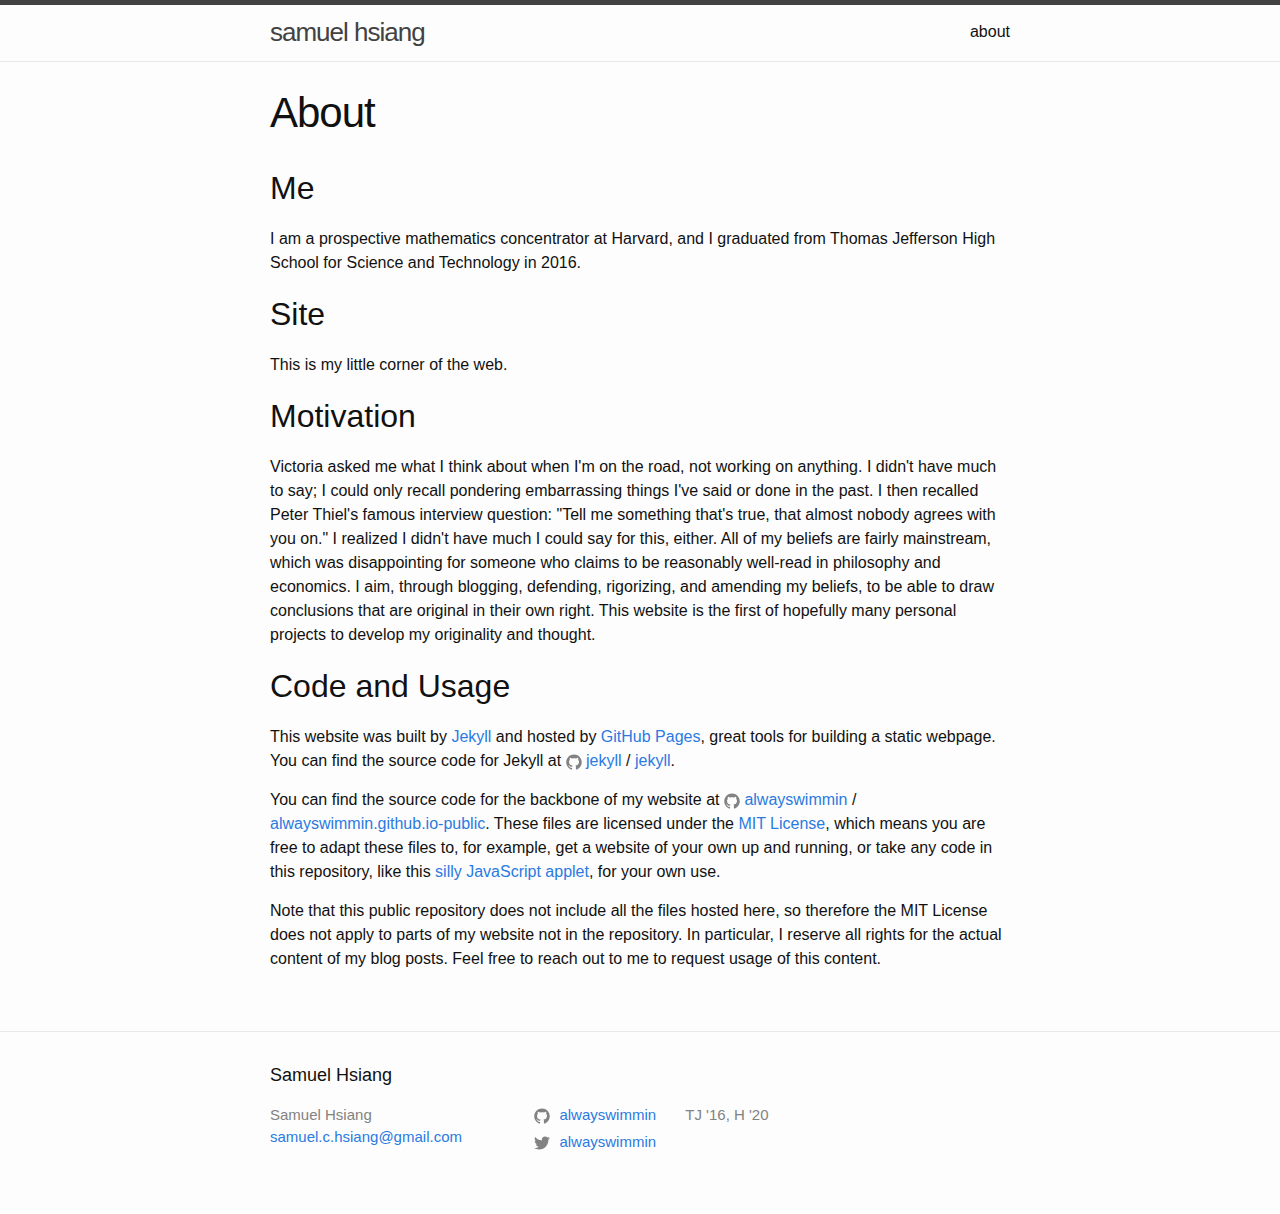
==== about/index.html @ 268e2ede "first commit" ====
<!DOCTYPE html>
<html lang="en">

  <head>
  <meta charset="utf-8">
  <meta http-equiv="X-UA-Compatible" content="IE=edge">
  <meta name="viewport" content="width=device-width, initial-scale=1">

  <title>About</title>
  <meta name="description" content="TJ &#39;16, H &#39;20">

  <link rel="stylesheet" href="/assets/main.css">
  <link rel="canonical" href="http://localhost:4000/about/">
  <link rel="alternate" type="application/rss+xml" title="Samuel Hsiang" href="/feed.xml">

  <script type="text/javascript"
    src="http://cdn.mathjax.org/mathjax/latest/MathJax.js?config=TeX-AMS-MML_HTMLorMML">
</script>
  
  
</head>


  <body>

    <header class="site-header" role="banner">

  <div class="wrapper">
    
    
    <a class="site-title" href="/">samuel hsiang</a>
  
    
      <nav class="site-nav">
        <input type="checkbox" id="nav-trigger" class="nav-trigger" />
        <label for="nav-trigger">
          <span class="menu-icon">
            <svg viewBox="0 0 18 15" width="18px" height="15px">
              <path fill="#424242" d="M18,1.484c0,0.82-0.665,1.484-1.484,1.484H1.484C0.665,2.969,0,2.304,0,1.484l0,0C0,0.665,0.665,0,1.484,0 h15.031C17.335,0,18,0.665,18,1.484L18,1.484z"/>
              <path fill="#424242" d="M18,7.516C18,8.335,17.335,9,16.516,9H1.484C0.665,9,0,8.335,0,7.516l0,0c0-0.82,0.665-1.484,1.484-1.484 h15.031C17.335,6.031,18,6.696,18,7.516L18,7.516z"/>
              <path fill="#424242" d="M18,13.516C18,14.335,17.335,15,16.516,15H1.484C0.665,15,0,14.335,0,13.516l0,0 c0-0.82,0.665-1.484,1.484-1.484h15.031C17.335,12.031,18,12.696,18,13.516L18,13.516z"/>
            </svg>
          </span>
        </label>

        <div class="trigger">
          
            
            
            <a class="page-link" href="/about/">about</a>
            
          
            
            
          
            
            
          
            
            
          
        </div>
      </nav>
    
  </div>
</header>


    <main class="page-content" aria-label="Content">
      <div class="wrapper">
        <article class="post">

  <header class="post-header">
    <h1 class="post-title">About</h1>
  </header>

  <div class="post-content">
    <h2 id="me">Me</h2>
<p>I am a prospective mathematics concentrator at Harvard, and I graduated from
Thomas Jefferson High School for Science and Technology in 2016.</p>

<h2 id="site">Site</h2>

<p>This is my little corner of the web.</p>

<h1 id="motivation">Motivation</h1>

<p>Victoria asked me what I think about when I'm on the road, not working on
anything. I didn't have much to say; I could only recall pondering embarrassing
things I've said or done in the past. I then recalled Peter Thiel's famous
interview question: "Tell me something that's true, that almost nobody agrees
with you on." I realized I didn't have much I could say for this, either. All
of my beliefs are fairly mainstream, which was disappointing for someone who
claims to be reasonably well-read in philosophy and economics. I aim, through
blogging, defending, rigorizing, and amending my beliefs, to be able to draw
conclusions that are original in their own right. This website is the first of
hopefully many personal projects to develop my originality and thought.</p>

<h1 id="code-and-usage">Code and Usage</h1>

<p>This website was built by <a href="https://jekyllrb.com/">Jekyll</a> and hosted by <a href="https://pages.github.com/">GitHub
Pages</a>, great tools for building a static webpage.
You can find the source code for Jekyll at
<a href="https://github.com/jekyll"><span class="icon icon--github"><svg viewBox="0 0 16 16" width="16px" height="16px"><path fill="#828282" d="M7.999,0.431c-4.285,0-7.76,3.474-7.76,7.761 c0,3.428,2.223,6.337,5.307,7.363c0.388,0.071,0.53-0.168,0.53-0.374c0-0.184-0.007-0.672-0.01-1.32 c-2.159,0.469-2.614-1.04-2.614-1.04c-0.353-0.896-0.862-1.135-0.862-1.135c-0.705-0.481,0.053-0.472,0.053-0.472 c0.779,0.055,1.189,0.8,1.189,0.8c0.692,1.186,1.816,0.843,2.258,0.645c0.071-0.502,0.271-0.843,0.493-1.037 C4.86,11.425,3.049,10.76,3.049,7.786c0-0.847,0.302-1.54,0.799-2.082C3.768,5.507,3.501,4.718,3.924,3.65 c0,0,0.652-0.209,2.134,0.796C6.677,4.273,7.34,4.187,8,4.184c0.659,0.003,1.323,0.089,1.943,0.261 c1.482-1.004,2.132-0.796,2.132-0.796c0.423,1.068,0.157,1.857,0.077,2.054c0.497,0.542,0.798,1.235,0.798,2.082 c0,2.981-1.814,3.637-3.543,3.829c0.279,0.24,0.527,0.713,0.527,1.437c0,1.037-0.01,1.874-0.01,2.129 c0,0.208,0.14,0.449,0.534,0.373c3.081-1.028,5.302-3.935,5.302-7.362C15.76,3.906,12.285,0.431,7.999,0.431z"></path></svg>
</span><span class="username">jekyll</span></a>
 /
<a href="https://github.com/jekyll/jekyll">jekyll</a>.</p>

<p>You can find the source code for the backbone of my website at
<a href="https://github.com/alwayswimmin"><span class="icon icon--github"><svg viewBox="0 0 16 16" width="16px" height="16px"><path fill="#828282" d="M7.999,0.431c-4.285,0-7.76,3.474-7.76,7.761 c0,3.428,2.223,6.337,5.307,7.363c0.388,0.071,0.53-0.168,0.53-0.374c0-0.184-0.007-0.672-0.01-1.32 c-2.159,0.469-2.614-1.04-2.614-1.04c-0.353-0.896-0.862-1.135-0.862-1.135c-0.705-0.481,0.053-0.472,0.053-0.472 c0.779,0.055,1.189,0.8,1.189,0.8c0.692,1.186,1.816,0.843,2.258,0.645c0.071-0.502,0.271-0.843,0.493-1.037 C4.86,11.425,3.049,10.76,3.049,7.786c0-0.847,0.302-1.54,0.799-2.082C3.768,5.507,3.501,4.718,3.924,3.65 c0,0,0.652-0.209,2.134,0.796C6.677,4.273,7.34,4.187,8,4.184c0.659,0.003,1.323,0.089,1.943,0.261 c1.482-1.004,2.132-0.796,2.132-0.796c0.423,1.068,0.157,1.857,0.077,2.054c0.497,0.542,0.798,1.235,0.798,2.082 c0,2.981-1.814,3.637-3.543,3.829c0.279,0.24,0.527,0.713,0.527,1.437c0,1.037-0.01,1.874-0.01,2.129 c0,0.208,0.14,0.449,0.534,0.373c3.081-1.028,5.302-3.935,5.302-7.362C15.76,3.906,12.285,0.431,7.999,0.431z"></path></svg>
</span><span class="username">alwayswimmin</span></a>
 /
<a href="https://github.com/alwayswimmin/alwayswimmin.github.io-public">alwayswimmin.github.io-public</a>.
These files are licensed under the 
<a href="https://github.com/alwayswimmin/alwayswimmin.github.io-public/blob/master/LICENSE">MIT License</a>,
which means you are free to adapt these files to, for example, get a website of
your own up and running, or take any code in this repository, like this
<a href="https://github.com/alwayswimmin/alwayswimmin.github.io-public/blob/master/_includes/angery.html">silly JavaScript applet</a>,
for your own use.</p>

<p>Note that this public repository does not include all the files hosted here, so
therefore the MIT License does not apply to parts of my website not in the
repository. In particular, I reserve all rights for the actual content of my
blog posts. Feel free to reach out to me to request usage of this content.</p>

  </div>

</article>

      </div>
    </main>

    <footer class="site-footer">

  <div class="wrapper">

    <h2 class="footer-heading">Samuel Hsiang</h2>

    <div class="footer-col-wrapper">
      <div class="footer-col footer-col-1">
        <ul class="contact-list">
          <li>
            
              Samuel Hsiang
            
            </li>
            
            <li><a href="mailto:samuel.c.hsiang@gmail.com">samuel.c.hsiang@gmail.com</a></li>
            
        </ul>
      </div>

      <div class="footer-col footer-col-2">
        <ul class="social-media-list">
          
          <li>
            <a href="https://github.com/alwayswimmin"><span class="icon icon--github"><svg viewBox="0 0 16 16" width="16px" height="16px"><path fill="#828282" d="M7.999,0.431c-4.285,0-7.76,3.474-7.76,7.761 c0,3.428,2.223,6.337,5.307,7.363c0.388,0.071,0.53-0.168,0.53-0.374c0-0.184-0.007-0.672-0.01-1.32 c-2.159,0.469-2.614-1.04-2.614-1.04c-0.353-0.896-0.862-1.135-0.862-1.135c-0.705-0.481,0.053-0.472,0.053-0.472 c0.779,0.055,1.189,0.8,1.189,0.8c0.692,1.186,1.816,0.843,2.258,0.645c0.071-0.502,0.271-0.843,0.493-1.037 C4.86,11.425,3.049,10.76,3.049,7.786c0-0.847,0.302-1.54,0.799-2.082C3.768,5.507,3.501,4.718,3.924,3.65 c0,0,0.652-0.209,2.134,0.796C6.677,4.273,7.34,4.187,8,4.184c0.659,0.003,1.323,0.089,1.943,0.261 c1.482-1.004,2.132-0.796,2.132-0.796c0.423,1.068,0.157,1.857,0.077,2.054c0.497,0.542,0.798,1.235,0.798,2.082 c0,2.981-1.814,3.637-3.543,3.829c0.279,0.24,0.527,0.713,0.527,1.437c0,1.037-0.01,1.874-0.01,2.129 c0,0.208,0.14,0.449,0.534,0.373c3.081-1.028,5.302-3.935,5.302-7.362C15.76,3.906,12.285,0.431,7.999,0.431z"/></svg>
</span><span class="username">alwayswimmin</span></a>

          </li>
          

          
          <li>
            <a href="https://twitter.com/alwayswimmin"><span class="icon icon--twitter"><svg viewBox="0 0 16 16" width="16px" height="16px"><path fill="#828282" d="M15.969,3.058c-0.586,0.26-1.217,0.436-1.878,0.515c0.675-0.405,1.194-1.045,1.438-1.809c-0.632,0.375-1.332,0.647-2.076,0.793c-0.596-0.636-1.446-1.033-2.387-1.033c-1.806,0-3.27,1.464-3.27,3.27 c0,0.256,0.029,0.506,0.085,0.745C5.163,5.404,2.753,4.102,1.14,2.124C0.859,2.607,0.698,3.168,0.698,3.767 c0,1.134,0.577,2.135,1.455,2.722C1.616,6.472,1.112,6.325,0.671,6.08c0,0.014,0,0.027,0,0.041c0,1.584,1.127,2.906,2.623,3.206 C3.02,9.402,2.731,9.442,2.433,9.442c-0.211,0-0.416-0.021-0.615-0.059c0.416,1.299,1.624,2.245,3.055,2.271 c-1.119,0.877-2.529,1.4-4.061,1.4c-0.264,0-0.524-0.015-0.78-0.046c1.447,0.928,3.166,1.469,5.013,1.469 c6.015,0,9.304-4.983,9.304-9.304c0-0.142-0.003-0.283-0.009-0.423C14.976,4.29,15.531,3.714,15.969,3.058z"/></svg>
</span><span class="username">alwayswimmin</span></a>

          </li>
          
        </ul>
      </div>

      <div class="footer-col footer-col-3">
        <p>TJ &#39;16, H &#39;20
</p>
      </div>
    </div>

  </div>

</footer>


  </body>

</html>
---- assets/main.css ----
/**
 * Reset some basic elements
 */
body, h1, h2, h3, h4, h5, h6,
p, blockquote, pre, hr,
dl, dd, ol, ul, figure {
  margin: 0;
  padding: 0; }

/**
 * Basic styling
 */
body {
  font: 400 16px/1.5 "Helvetica Neue", Helvetica, Arial, sans-serif;
  color: #111;
  background-color: #fdfdfd;
  -webkit-text-size-adjust: 100%;
  -webkit-font-feature-settings: "kern" 1;
  -moz-font-feature-settings: "kern" 1;
  -o-font-feature-settings: "kern" 1;
  font-feature-settings: "kern" 1;
  font-kerning: normal; }

/**
 * Set `margin-bottom` to maintain vertical rhythm
 */
h1, h2, h3, h4, h5, h6,
p, blockquote, pre,
ul, ol, dl, figure,
.highlight {
  margin-bottom: 15px; }

/**
 * Images
 */
img {
  max-width: 100%;
  vertical-align: middle; }

/**
 * Figures
 */
figure > img {
  display: block; }

figcaption {
  font-size: 14px; }

/**
 * Lists
 */
ul, ol {
  margin-left: 30px; }

li > ul,
li > ol {
  margin-bottom: 0; }

/**
 * Headings
 */
h1, h2, h3, h4, h5, h6 {
  font-weight: 400; }

/**
 * Links
 */
a {
  color: #2a7ae2;
  text-decoration: none; }
  a:visited {
    color: #1756a9; }
  a:hover {
    color: #111;
    text-decoration: underline; }
  .social-media-list a:hover {
    text-decoration: none; }
    .social-media-list a:hover .username {
      text-decoration: underline; }

/**
 * Blockquotes
 */
blockquote {
  color: #828282;
  border-left: 4px solid #e8e8e8;
  padding-left: 15px;
  font-size: 18px;
  letter-spacing: -1px;
  font-style: italic; }
  blockquote > :last-child {
    margin-bottom: 0; }

/**
 * Code formatting
 */
pre,
code {
  font-size: 15px;
  border: 1px solid #e8e8e8;
  border-radius: 3px;
  background-color: #eef; }

code {
  padding: 1px 5px; }

pre {
  padding: 8px 12px;
  overflow-x: auto; }
  pre > code {
    border: 0;
    padding-right: 0;
    padding-left: 0; }

/**
 * Wrapper
 */
.wrapper {
  max-width: -webkit-calc(800px - (30px * 2));
  max-width: calc(800px - (30px * 2));
  margin-right: auto;
  margin-left: auto;
  padding-right: 30px;
  padding-left: 30px; }
  @media screen and (max-width: 800px) {
    .wrapper {
      max-width: -webkit-calc(800px - (30px));
      max-width: calc(800px - (30px));
      padding-right: 15px;
      padding-left: 15px; } }

/**
 * Clearfix
 */
.wrapper:after, .footer-col-wrapper:after {
  content: "";
  display: table;
  clear: both; }

/**
 * Icons
 */
.icon > svg {
  display: inline-block;
  vertical-align: middle; }
  .icon > svg path {
    fill: #828282; }

.social-media-list .icon {
  padding-right: 5px; }
.social-media-list li + li {
  padding-top: 5px; }

/**
 * Site header
 */
.site-header {
  border-top: 5px solid #424242;
  border-bottom: 1px solid #e8e8e8;
  min-height: 55.95px;
  position: relative; }

.site-title {
  font-size: 26px;
  font-weight: 300;
  line-height: 54px;
  letter-spacing: -1px;
  margin-bottom: 0;
  float: left; }
  .site-title, .site-title:visited {
    color: #424242; }

.site-nav {
  float: right;
  line-height: 54px; }
  .site-nav .nav-trigger {
    display: none; }
  .site-nav .menu-icon {
    display: none; }
  .site-nav .page-link {
    color: #111;
    line-height: 1.5; }
    .site-nav .page-link:not(:last-child) {
      margin-right: 20px; }
  @media screen and (max-width: 600px) {
    .site-nav {
      position: absolute;
      top: 9px;
      right: 15px;
      background-color: #fdfdfd;
      border: 1px solid #e8e8e8;
      border-radius: 5px;
      text-align: right; }
      .site-nav label[for="nav-trigger"] {
        display: block;
        float: right;
        width: 36px;
        height: 36px;
        z-index: 2;
        cursor: pointer; }
      .site-nav .menu-icon {
        display: block;
        float: right;
        width: 36px;
        height: 26px;
        line-height: 0;
        padding-top: 10px;
        text-align: center; }
        .site-nav .menu-icon > svg path {
          fill: #424242; }
      .site-nav input ~ .trigger {
        clear: both;
        display: none; }
      .site-nav input:checked ~ .trigger {
        display: block;
        padding-bottom: 5px; }
      .site-nav .page-link {
        display: block;
        padding: 5px 10px;
        margin-left: 20px; }
        .site-nav .page-link:not(:last-child) {
          margin-right: 0; } }

/**
 * Site footer
 */
.site-footer {
  border-top: 1px solid #e8e8e8;
  padding: 30px 0; }

.footer-heading {
  font-size: 18px;
  margin-bottom: 15px; }

.contact-list,
.social-media-list {
  list-style: none;
  margin-left: 0; }

.footer-col-wrapper {
  font-size: 15px;
  color: #828282;
  margin-left: -15px; }

.footer-col {
  float: left;
  margin-bottom: 15px;
  padding-left: 15px; }

.footer-col-1 {
  width: -webkit-calc(35% - (30px / 2));
  width: calc(35% - (30px / 2)); }

.footer-col-2 {
  width: -webkit-calc(20% - (30px / 2));
  width: calc(20% - (30px / 2)); }

.footer-col-3 {
  width: -webkit-calc(45% - (30px / 2));
  width: calc(45% - (30px / 2)); }

@media screen and (max-width: 800px) {
  .footer-col-1,
  .footer-col-2 {
    width: -webkit-calc(50% - (30px / 2));
    width: calc(50% - (30px / 2)); }

  .footer-col-3 {
    width: -webkit-calc(100% - (30px / 2));
    width: calc(100% - (30px / 2)); } }
@media screen and (max-width: 600px) {
  .footer-col {
    float: none;
    width: -webkit-calc(100% - (30px / 2));
    width: calc(100% - (30px / 2)); } }
/**
 * Page content
 */
.page-content {
  padding: 30px 0; }

.page-heading {
  font-size: 20px; }

.post-list {
  margin-left: 0;
  list-style: none; }
  .post-list > li {
    margin-bottom: 30px; }

.post-meta {
  font-size: 14px;
  color: #828282; }

.post-link {
  display: block;
  font-size: 24px; }

/**
 * Posts
 */
.post-header {
  margin-bottom: 30px; }

.post-title {
  font-size: 42px;
  letter-spacing: -1px;
  line-height: 1; }
  @media screen and (max-width: 800px) {
    .post-title {
      font-size: 36px; } }

.post-content {
  margin-bottom: 30px; }
  .post-content h2 {
    font-size: 32px; }
    @media screen and (max-width: 800px) {
      .post-content h2 {
        font-size: 28px; } }
  .post-content h3 {
    font-size: 26px; }
    @media screen and (max-width: 800px) {
      .post-content h3 {
        font-size: 22px; } }
  .post-content h4 {
    font-size: 20px; }
    @media screen and (max-width: 800px) {
      .post-content h4 {
        font-size: 18px; } }

/**
 * Syntax highlighting styles
 */
.highlight {
  background: #fff; }
  .highlighter-rouge .highlight {
    background: #eef; }
  .highlight .c {
    color: #998;
    font-style: italic; }
  .highlight .err {
    color: #a61717;
    background-color: #e3d2d2; }
  .highlight .k {
    font-weight: bold; }
  .highlight .o {
    font-weight: bold; }
  .highlight .cm {
    color: #998;
    font-style: italic; }
  .highlight .cp {
    color: #999;
    font-weight: bold; }
  .highlight .c1 {
    color: #998;
    font-style: italic; }
  .highlight .cs {
    color: #999;
    font-weight: bold;
    font-style: italic; }
  .highlight .gd {
    color: #000;
    background-color: #fdd; }
  .highlight .gd .x {
    color: #000;
    background-color: #faa; }
  .highlight .ge {
    font-style: italic; }
  .highlight .gr {
    color: #a00; }
  .highlight .gh {
    color: #999; }
  .highlight .gi {
    color: #000;
    background-color: #dfd; }
  .highlight .gi .x {
    color: #000;
    background-color: #afa; }
  .highlight .go {
    color: #888; }
  .highlight .gp {
    color: #555; }
  .highlight .gs {
    font-weight: bold; }
  .highlight .gu {
    color: #aaa; }
  .highlight .gt {
    color: #a00; }
  .highlight .kc {
    font-weight: bold; }
  .highlight .kd {
    font-weight: bold; }
  .highlight .kp {
    font-weight: bold; }
  .highlight .kr {
    font-weight: bold; }
  .highlight .kt {
    color: #458;
    font-weight: bold; }
  .highlight .m {
    color: #099; }
  .highlight .s {
    color: #d14; }
  .highlight .na {
    color: #008080; }
  .highlight .nb {
    color: #0086B3; }
  .highlight .nc {
    color: #458;
    font-weight: bold; }
  .highlight .no {
    color: #008080; }
  .highlight .ni {
    color: #800080; }
  .highlight .ne {
    color: #900;
    font-weight: bold; }
  .highlight .nf {
    color: #900;
    font-weight: bold; }
  .highlight .nn {
    color: #555; }
  .highlight .nt {
    color: #000080; }
  .highlight .nv {
    color: #008080; }
  .highlight .ow {
    font-weight: bold; }
  .highlight .w {
    color: #bbb; }
  .highlight .mf {
    color: #099; }
  .highlight .mh {
    color: #099; }
  .highlight .mi {
    color: #099; }
  .highlight .mo {
    color: #099; }
  .highlight .sb {
    color: #d14; }
  .highlight .sc {
    color: #d14; }
  .highlight .sd {
    color: #d14; }
  .highlight .s2 {
    color: #d14; }
  .highlight .se {
    color: #d14; }
  .highlight .sh {
    color: #d14; }
  .highlight .si {
    color: #d14; }
  .highlight .sx {
    color: #d14; }
  .highlight .sr {
    color: #009926; }
  .highlight .s1 {
    color: #d14; }
  .highlight .ss {
    color: #990073; }
  .highlight .bp {
    color: #999; }
  .highlight .vc {
    color: #008080; }
  .highlight .vg {
    color: #008080; }
  .highlight .vi {
    color: #008080; }
  .highlight .il {
    color: #099; }
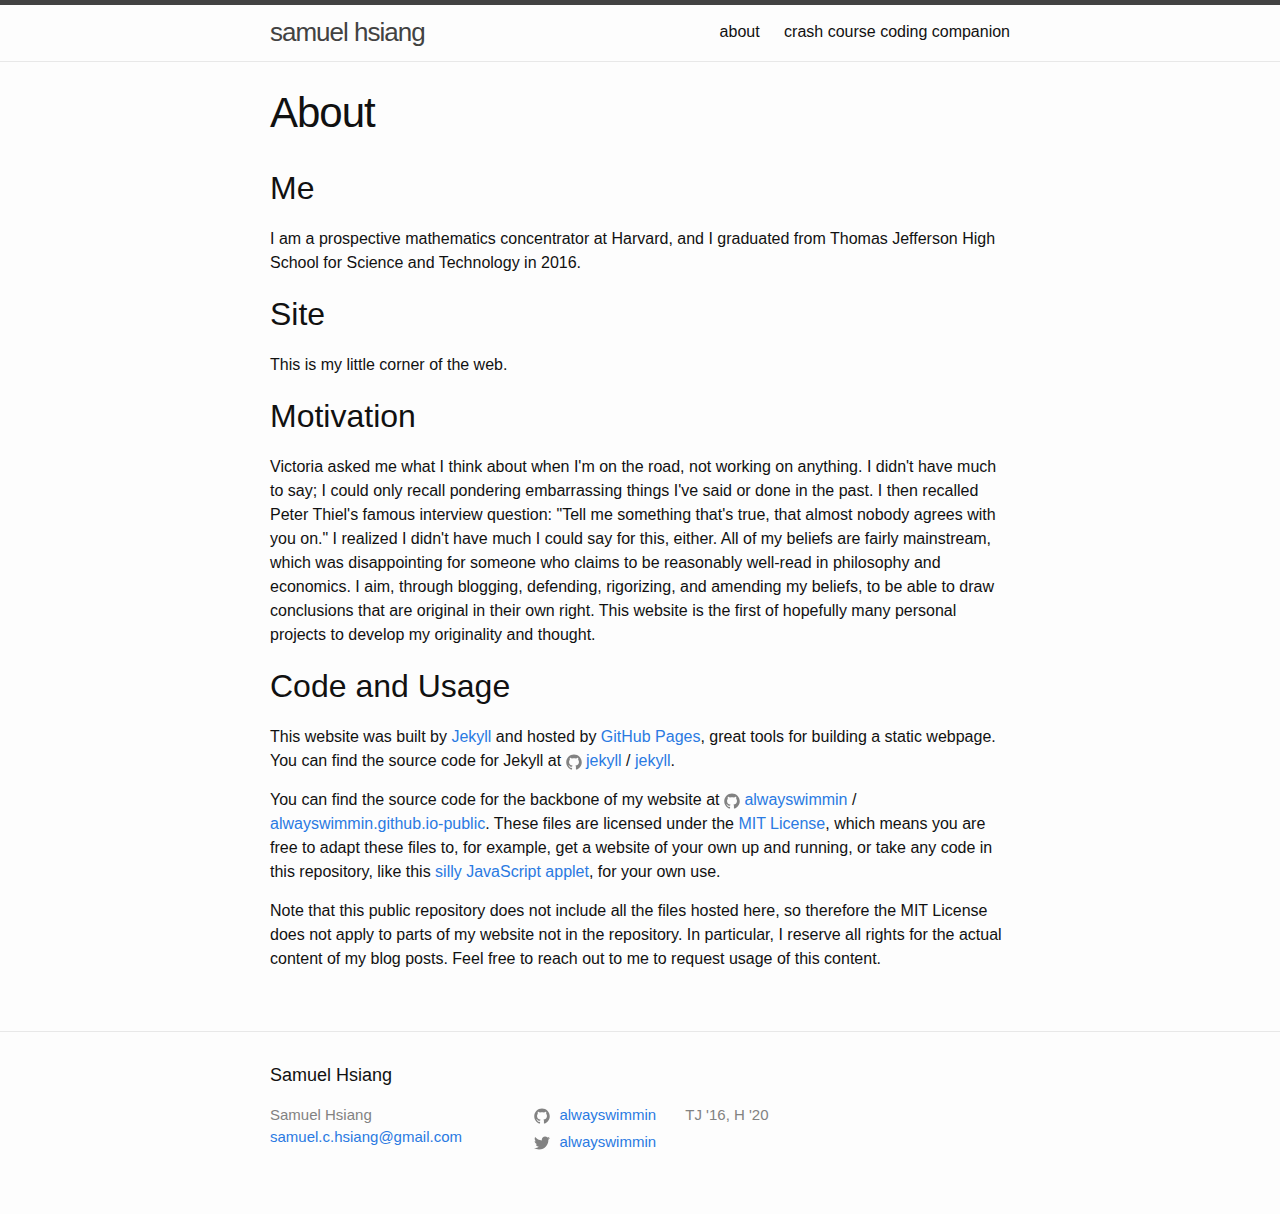
==== commit 8b81fc7c: "other changes" ====
--- a/about/index.html
+++ b/about/index.html
@@ -48,6 +48,11 @@
             
             
             <a class="page-link" href="/about/">about</a>
+            
+          
+            
+            
+            <a class="page-link" href="/cs_guide/">crash course coding companion</a>
             
           
             
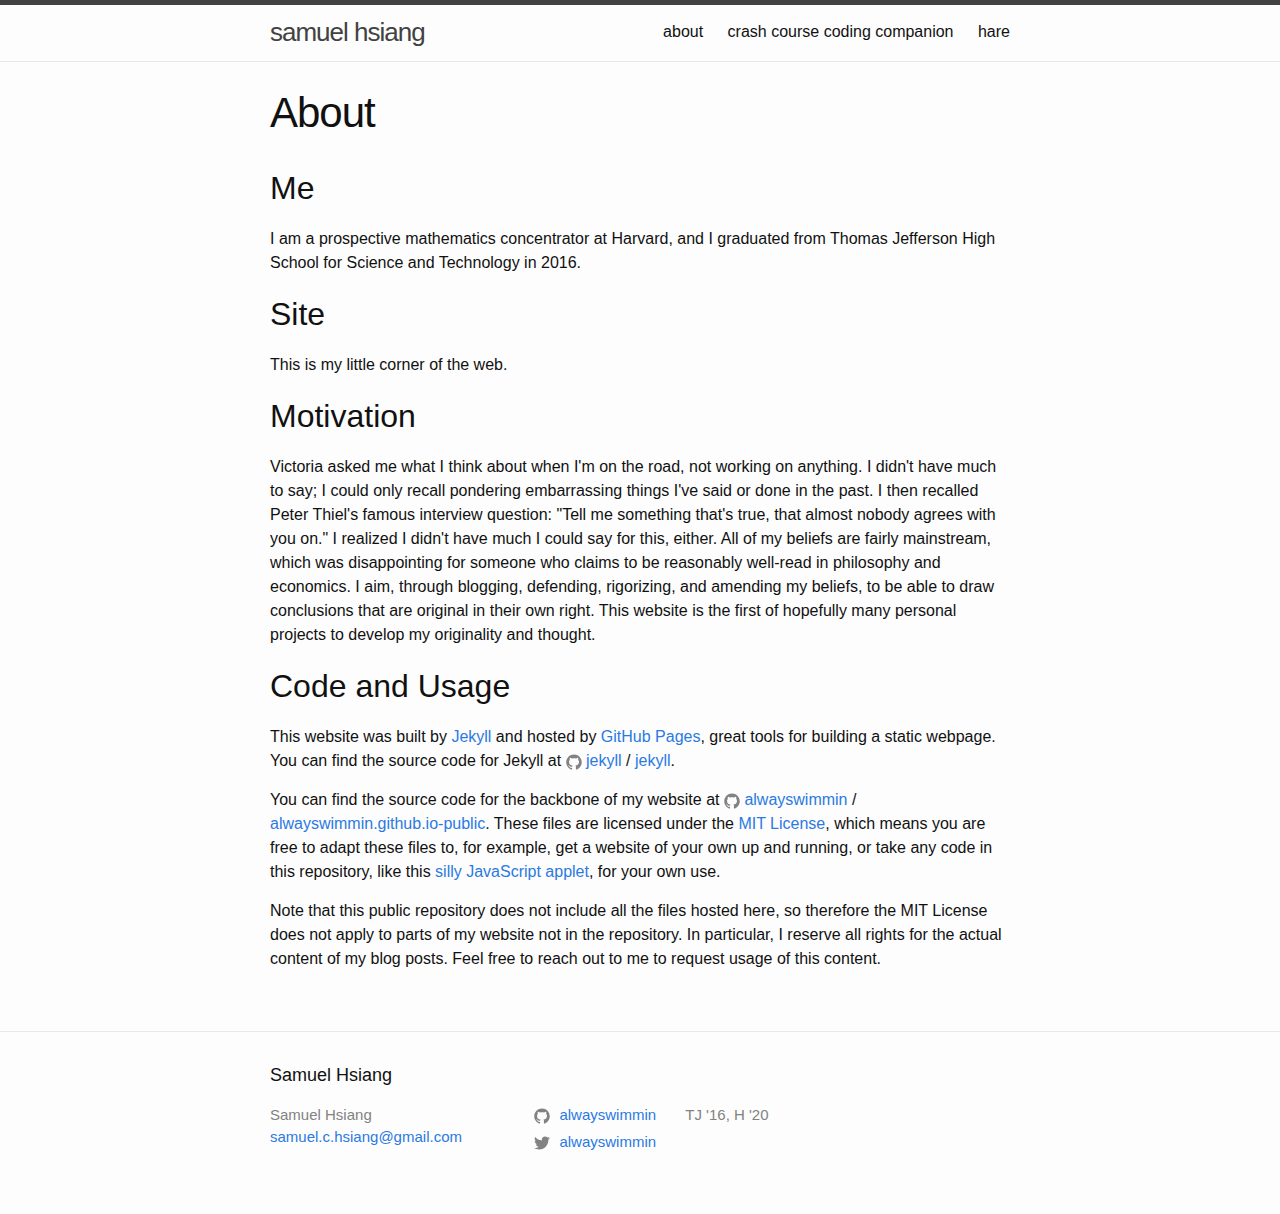
==== commit 9d121981: "hare" ====
--- a/about/index.html
+++ b/about/index.html
@@ -64,6 +64,7 @@
             
             
           
+          <a class="page-link" href="http://hare.samuelhsiang.com">hare</a>
         </div>
       </nav>
     
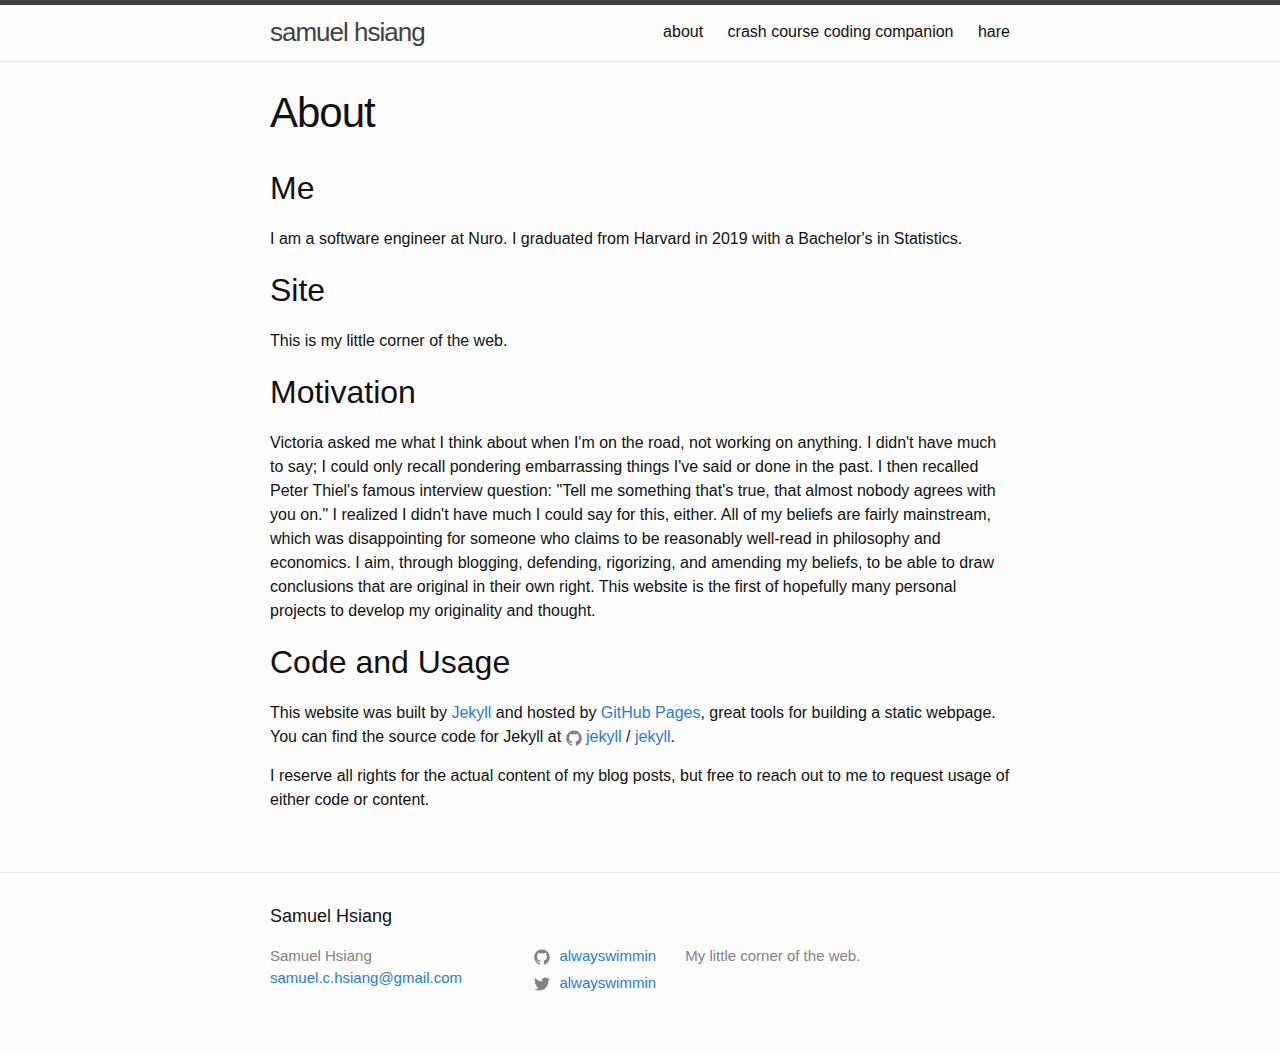
==== commit 380f1bcf: "aeneid" ====
--- a/about/index.html
+++ b/about/index.html
@@ -2,20 +2,28 @@
 <html lang="en">
 
   <head>
+  <!-- Required meta tags -->
   <meta charset="utf-8">
-  <meta http-equiv="X-UA-Compatible" content="IE=edge">
-  <meta name="viewport" content="width=device-width, initial-scale=1">
+  <meta name="viewport" content="width=device-width, initial-scale=1, shrink-to-fit=no">
 
   <title>About</title>
-  <meta name="description" content="TJ &#39;16, H &#39;20">
+  <meta name="description" content="My little corner of the web.">
 
   <link rel="stylesheet" href="/assets/main.css">
-  <link rel="canonical" href="http://localhost:4000/about/">
+  <link rel="canonical" href="alwayswimmin.github.io/about/">
   <link rel="alternate" type="application/rss+xml" title="Samuel Hsiang" href="/feed.xml">
 
+  <script type="text/x-mathjax-config">
+    MathJax.Hub.Config({
+      tex2jax: {
+        inlineMath: [['$','$'], ['\\(','\\)']],
+        processEscapes: true
+      }
+    });
+  </script>
   <script type="text/javascript"
     src="http://cdn.mathjax.org/mathjax/latest/MathJax.js?config=TeX-AMS-MML_HTMLorMML">
-</script>
+  </script>
   
   
 </head>
@@ -82,8 +90,8 @@
 
   <div class="post-content">
     <h2 id="me">Me</h2>
-<p>I am a prospective mathematics concentrator at Harvard, and I graduated from
-Thomas Jefferson High School for Science and Technology in 2016.</p>
+<p>I am a software engineer at Nuro. I graduated from Harvard in 2019 with a
+Bachelor's in Statistics.</p>
 
 <h2 id="site">Site</h2>
 
@@ -112,22 +120,8 @@
  /
 <a href="https://github.com/jekyll/jekyll">jekyll</a>.</p>
 
-<p>You can find the source code for the backbone of my website at
-<a href="https://github.com/alwayswimmin"><span class="icon icon--github"><svg viewBox="0 0 16 16" width="16px" height="16px"><path fill="#828282" d="M7.999,0.431c-4.285,0-7.76,3.474-7.76,7.761 c0,3.428,2.223,6.337,5.307,7.363c0.388,0.071,0.53-0.168,0.53-0.374c0-0.184-0.007-0.672-0.01-1.32 c-2.159,0.469-2.614-1.04-2.614-1.04c-0.353-0.896-0.862-1.135-0.862-1.135c-0.705-0.481,0.053-0.472,0.053-0.472 c0.779,0.055,1.189,0.8,1.189,0.8c0.692,1.186,1.816,0.843,2.258,0.645c0.071-0.502,0.271-0.843,0.493-1.037 C4.86,11.425,3.049,10.76,3.049,7.786c0-0.847,0.302-1.54,0.799-2.082C3.768,5.507,3.501,4.718,3.924,3.65 c0,0,0.652-0.209,2.134,0.796C6.677,4.273,7.34,4.187,8,4.184c0.659,0.003,1.323,0.089,1.943,0.261 c1.482-1.004,2.132-0.796,2.132-0.796c0.423,1.068,0.157,1.857,0.077,2.054c0.497,0.542,0.798,1.235,0.798,2.082 c0,2.981-1.814,3.637-3.543,3.829c0.279,0.24,0.527,0.713,0.527,1.437c0,1.037-0.01,1.874-0.01,2.129 c0,0.208,0.14,0.449,0.534,0.373c3.081-1.028,5.302-3.935,5.302-7.362C15.76,3.906,12.285,0.431,7.999,0.431z"></path></svg>
-</span><span class="username">alwayswimmin</span></a>
- /
-<a href="https://github.com/alwayswimmin/alwayswimmin.github.io-public">alwayswimmin.github.io-public</a>.
-These files are licensed under the 
-<a href="https://github.com/alwayswimmin/alwayswimmin.github.io-public/blob/master/LICENSE">MIT License</a>,
-which means you are free to adapt these files to, for example, get a website of
-your own up and running, or take any code in this repository, like this
-<a href="https://github.com/alwayswimmin/alwayswimmin.github.io-public/blob/master/_includes/angery.html">silly JavaScript applet</a>,
-for your own use.</p>
-
-<p>Note that this public repository does not include all the files hosted here, so
-therefore the MIT License does not apply to parts of my website not in the
-repository. In particular, I reserve all rights for the actual content of my
-blog posts. Feel free to reach out to me to request usage of this content.</p>
+<p>I reserve all rights for the actual content of my blog posts, but free to reach
+out to me to request usage of either code or content.</p>
 
   </div>
 
@@ -177,7 +171,7 @@
       </div>
 
       <div class="footer-col footer-col-3">
-        <p>TJ &#39;16, H &#39;20
+        <p>My little corner of the web.
 </p>
       </div>
     </div>
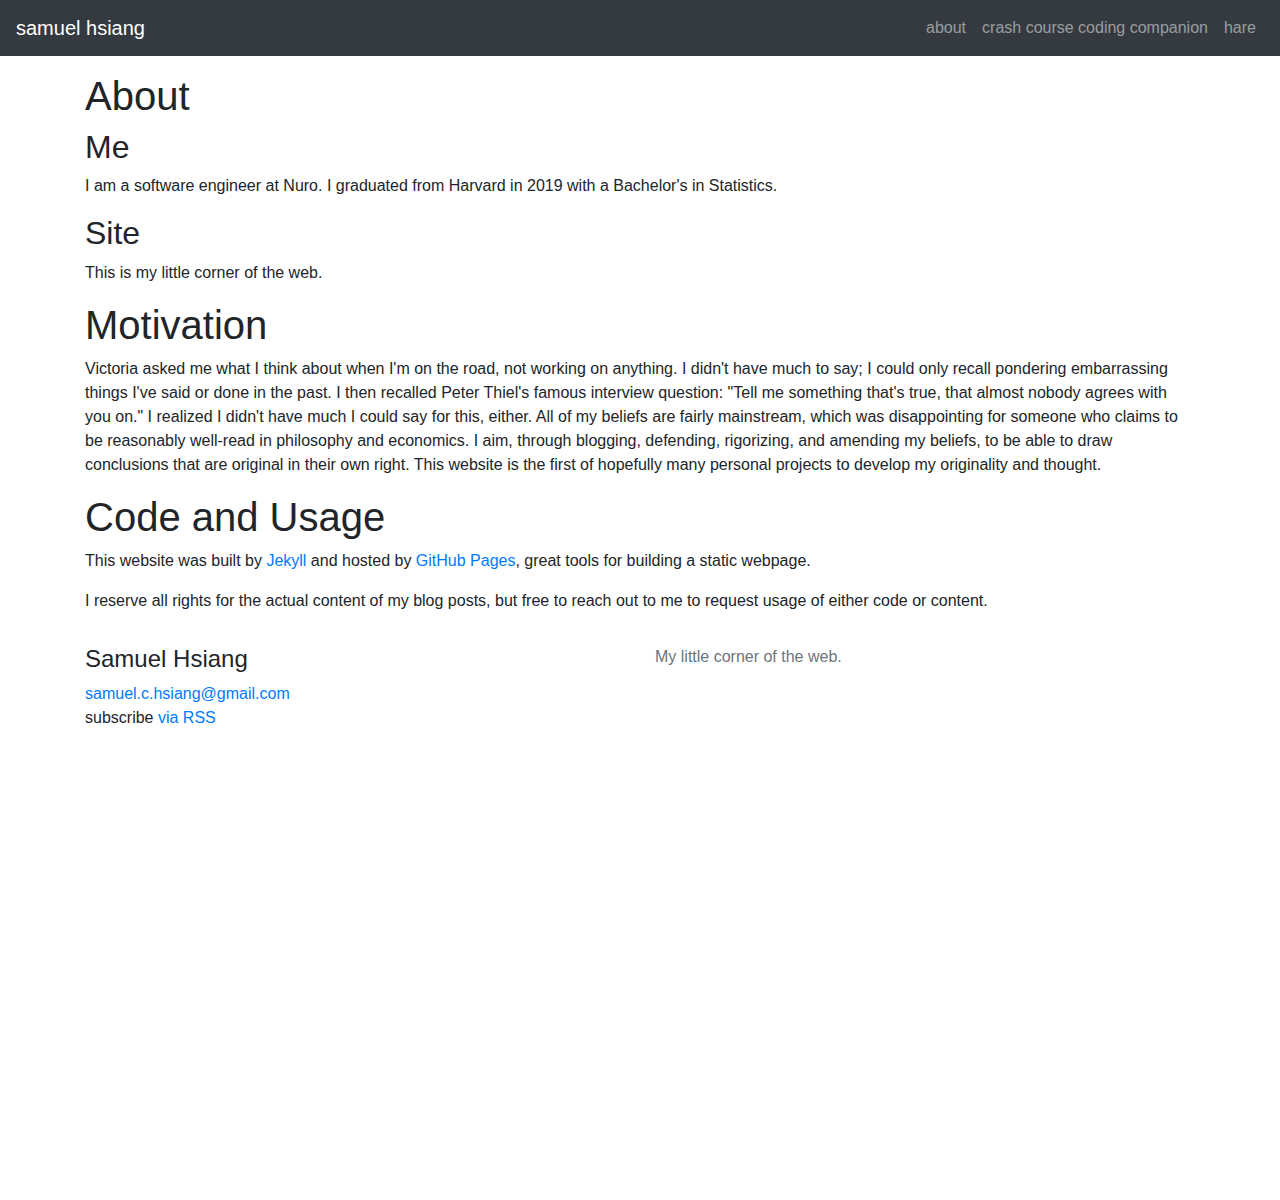
==== commit 6cd3ea38: "bootstrap" ====
--- a/about/index.html
+++ b/about/index.html
@@ -9,7 +9,7 @@
   <title>About</title>
   <meta name="description" content="My little corner of the web.">
 
-  <link rel="stylesheet" href="/assets/main.css">
+  <link rel="stylesheet" href="/css/styles.css">
   <link rel="canonical" href="alwayswimmin.github.io/about/">
   <link rel="alternate" type="application/rss+xml" title="Samuel Hsiang" href="/feed.xml">
 
@@ -24,6 +24,15 @@
   <script type="text/javascript"
     src="http://cdn.mathjax.org/mathjax/latest/MathJax.js?config=TeX-AMS-MML_HTMLorMML">
   </script>
+
+  <script src="https://code.jquery.com/jquery-3.5.1.slim.min.js" integrity="sha384-DfXdz2htPH0lsSSs5nCTpuj/zy4C+OGpamoFVy38MVBnE+IbbVYUew+OrCXaRkfj"
+      crossorigin="anonymous"></script>
+  <script src="https://cdn.jsdelivr.net/npm/popper.js@1.16.0/dist/umd/popper.min.js"
+      integrity="sha384-Q6E9RHvbIyZFJoft+2mJbHaEWldlvI9IOYy5n3zV9zzTtmI3UksdQRVvoxMfooAo"
+      crossorigin="anonymous"></script>
+  <script src="https://stackpath.bootstrapcdn.com/bootstrap/4.5.0/js/bootstrap.min.js"
+      integrity="sha384-OgVRvuATP1z7JjHLkuOU7Xw704+h835Lr+6QL9UvYjZE3Ipu6Tp75j7Bh/kR0JKI"
+      crossorigin="anonymous"></script>
   
   
 </head>
@@ -36,43 +45,42 @@
   <div class="wrapper">
     
     
-    <a class="site-title" href="/">samuel hsiang</a>
-  
     
-      <nav class="site-nav">
-        <input type="checkbox" id="nav-trigger" class="nav-trigger" />
-        <label for="nav-trigger">
-          <span class="menu-icon">
-            <svg viewBox="0 0 18 15" width="18px" height="15px">
-              <path fill="#424242" d="M18,1.484c0,0.82-0.665,1.484-1.484,1.484H1.484C0.665,2.969,0,2.304,0,1.484l0,0C0,0.665,0.665,0,1.484,0 h15.031C17.335,0,18,0.665,18,1.484L18,1.484z"/>
-              <path fill="#424242" d="M18,7.516C18,8.335,17.335,9,16.516,9H1.484C0.665,9,0,8.335,0,7.516l0,0c0-0.82,0.665-1.484,1.484-1.484 h15.031C17.335,6.031,18,6.696,18,7.516L18,7.516z"/>
-              <path fill="#424242" d="M18,13.516C18,14.335,17.335,15,16.516,15H1.484C0.665,15,0,14.335,0,13.516l0,0 c0-0.82,0.665-1.484,1.484-1.484h15.031C17.335,12.031,18,12.696,18,13.516L18,13.516z"/>
-            </svg>
-          </span>
-        </label>
-
-        <div class="trigger">
-          
+      <nav class="navbar navbar-expand-md navbar-dark fixed-top bg-dark">
+        <a class="navbar-brand" href="/">samuel hsiang</a>
+        <button class="navbar-toggler" type="button" data-toggle="collapse" data-target="#navbarTogglerDemo01" aria-controls="navbarTogglerDemo01" aria-expanded="false" aria-label="Toggle navigation">
+          <span class="navbar-toggler-icon"></span>
+        </button>
+        <div class="collapse navbar-collapse">
+          <ul class="navbar-nav ml-auto">
             
+              
+              
+                <li class="nav-item">
+                  <a class="nav-link" href="/about/">about</a>
+                </li>
+              
             
-            <a class="page-link" href="/about/">about</a>
+              
+              
+                <li class="nav-item">
+                  <a class="nav-link" href="/cs_guide/">crash course coding companion</a>
+                </li>
+              
             
-          
+              
+              
             
+              
+              
             
-            <a class="page-link" href="/cs_guide/">crash course coding companion</a>
+              
+              
             
-          
-            
-            
-          
-            
-            
-          
-            
-            
-          
-          <a class="page-link" href="http://hare.samuelhsiang.com">hare</a>
+            <li class="nav-item">
+                <a class="nav-link" href="http://hare.samuelhsiang.com">hare</a>
+            </li>
+          </ul>
         </div>
       </nav>
     
@@ -84,10 +92,10 @@
       <div class="wrapper">
         <article class="post">
 
+  <div class="container" itemprop="articleBody">
   <header class="post-header">
-    <h1 class="post-title">About</h1>
+    <h1 class="post-title" itemprop="name headline">About</h1>
   </header>
-
   <div class="post-content">
     <h2 id="me">Me</h2>
 <p>I am a software engineer at Nuro. I graduated from Harvard in 2019 with a
@@ -113,16 +121,12 @@
 <h1 id="code-and-usage">Code and Usage</h1>
 
 <p>This website was built by <a href="https://jekyllrb.com/">Jekyll</a> and hosted by <a href="https://pages.github.com/">GitHub
-Pages</a>, great tools for building a static webpage.
-You can find the source code for Jekyll at
-<a href="https://github.com/jekyll"><span class="icon icon--github"><svg viewBox="0 0 16 16" width="16px" height="16px"><path fill="#828282" d="M7.999,0.431c-4.285,0-7.76,3.474-7.76,7.761 c0,3.428,2.223,6.337,5.307,7.363c0.388,0.071,0.53-0.168,0.53-0.374c0-0.184-0.007-0.672-0.01-1.32 c-2.159,0.469-2.614-1.04-2.614-1.04c-0.353-0.896-0.862-1.135-0.862-1.135c-0.705-0.481,0.053-0.472,0.053-0.472 c0.779,0.055,1.189,0.8,1.189,0.8c0.692,1.186,1.816,0.843,2.258,0.645c0.071-0.502,0.271-0.843,0.493-1.037 C4.86,11.425,3.049,10.76,3.049,7.786c0-0.847,0.302-1.54,0.799-2.082C3.768,5.507,3.501,4.718,3.924,3.65 c0,0,0.652-0.209,2.134,0.796C6.677,4.273,7.34,4.187,8,4.184c0.659,0.003,1.323,0.089,1.943,0.261 c1.482-1.004,2.132-0.796,2.132-0.796c0.423,1.068,0.157,1.857,0.077,2.054c0.497,0.542,0.798,1.235,0.798,2.082 c0,2.981-1.814,3.637-3.543,3.829c0.279,0.24,0.527,0.713,0.527,1.437c0,1.037-0.01,1.874-0.01,2.129 c0,0.208,0.14,0.449,0.534,0.373c3.081-1.028,5.302-3.935,5.302-7.362C15.76,3.906,12.285,0.431,7.999,0.431z"></path></svg>
-</span><span class="username">jekyll</span></a>
- /
-<a href="https://github.com/jekyll/jekyll">jekyll</a>.</p>
+Pages</a>, great tools for building a static webpage.</p>
 
 <p>I reserve all rights for the actual content of my blog posts, but free to reach
 out to me to request usage of either code or content.</p>
 
+  </div>
   </div>
 
 </article>
@@ -130,54 +134,22 @@
       </div>
     </main>
 
-    <footer class="site-footer">
-
-  <div class="wrapper">
-
-    <h2 class="footer-heading">Samuel Hsiang</h2>
-
-    <div class="footer-col-wrapper">
-      <div class="footer-col footer-col-1">
-        <ul class="contact-list">
-          <li>
-            
-              Samuel Hsiang
-            
-            </li>
-            
-            <li><a href="mailto:samuel.c.hsiang@gmail.com">samuel.c.hsiang@gmail.com</a></li>
-            
-        </ul>
+    <footer class="footer mt-auto py-3">
+  <div class="container">
+    <div class="row">
+      <div class="col">
+        <h4>Samuel Hsiang</h4>
+        
+          <a href="mailto:samuel.c.hsiang@gmail.com">samuel.c.hsiang@gmail.com</a>
+        
+          <p class="rss-subscribe">subscribe <a href="/feed.xml">via RSS</a></p>
       </div>
-
-      <div class="footer-col footer-col-2">
-        <ul class="social-media-list">
-          
-          <li>
-            <a href="https://github.com/alwayswimmin"><span class="icon icon--github"><svg viewBox="0 0 16 16" width="16px" height="16px"><path fill="#828282" d="M7.999,0.431c-4.285,0-7.76,3.474-7.76,7.761 c0,3.428,2.223,6.337,5.307,7.363c0.388,0.071,0.53-0.168,0.53-0.374c0-0.184-0.007-0.672-0.01-1.32 c-2.159,0.469-2.614-1.04-2.614-1.04c-0.353-0.896-0.862-1.135-0.862-1.135c-0.705-0.481,0.053-0.472,0.053-0.472 c0.779,0.055,1.189,0.8,1.189,0.8c0.692,1.186,1.816,0.843,2.258,0.645c0.071-0.502,0.271-0.843,0.493-1.037 C4.86,11.425,3.049,10.76,3.049,7.786c0-0.847,0.302-1.54,0.799-2.082C3.768,5.507,3.501,4.718,3.924,3.65 c0,0,0.652-0.209,2.134,0.796C6.677,4.273,7.34,4.187,8,4.184c0.659,0.003,1.323,0.089,1.943,0.261 c1.482-1.004,2.132-0.796,2.132-0.796c0.423,1.068,0.157,1.857,0.077,2.054c0.497,0.542,0.798,1.235,0.798,2.082 c0,2.981-1.814,3.637-3.543,3.829c0.279,0.24,0.527,0.713,0.527,1.437c0,1.037-0.01,1.874-0.01,2.129 c0,0.208,0.14,0.449,0.534,0.373c3.081-1.028,5.302-3.935,5.302-7.362C15.76,3.906,12.285,0.431,7.999,0.431z"/></svg>
-</span><span class="username">alwayswimmin</span></a>
-
-          </li>
-          
-
-          
-          <li>
-            <a href="https://twitter.com/alwayswimmin"><span class="icon icon--twitter"><svg viewBox="0 0 16 16" width="16px" height="16px"><path fill="#828282" d="M15.969,3.058c-0.586,0.26-1.217,0.436-1.878,0.515c0.675-0.405,1.194-1.045,1.438-1.809c-0.632,0.375-1.332,0.647-2.076,0.793c-0.596-0.636-1.446-1.033-2.387-1.033c-1.806,0-3.27,1.464-3.27,3.27 c0,0.256,0.029,0.506,0.085,0.745C5.163,5.404,2.753,4.102,1.14,2.124C0.859,2.607,0.698,3.168,0.698,3.767 c0,1.134,0.577,2.135,1.455,2.722C1.616,6.472,1.112,6.325,0.671,6.08c0,0.014,0,0.027,0,0.041c0,1.584,1.127,2.906,2.623,3.206 C3.02,9.402,2.731,9.442,2.433,9.442c-0.211,0-0.416-0.021-0.615-0.059c0.416,1.299,1.624,2.245,3.055,2.271 c-1.119,0.877-2.529,1.4-4.061,1.4c-0.264,0-0.524-0.015-0.78-0.046c1.447,0.928,3.166,1.469,5.013,1.469 c6.015,0,9.304-4.983,9.304-9.304c0-0.142-0.003-0.283-0.009-0.423C14.976,4.29,15.531,3.714,15.969,3.058z"/></svg>
-</span><span class="username">alwayswimmin</span></a>
-
-          </li>
-          
-        </ul>
-      </div>
-
-      <div class="footer-col footer-col-3">
-        <p>My little corner of the web.
-</p>
+      <div class="col">
+        <span class="text-muted">My little corner of the web.
+</span>
       </div>
     </div>
-
   </div>
-
 </footer>
 
 
